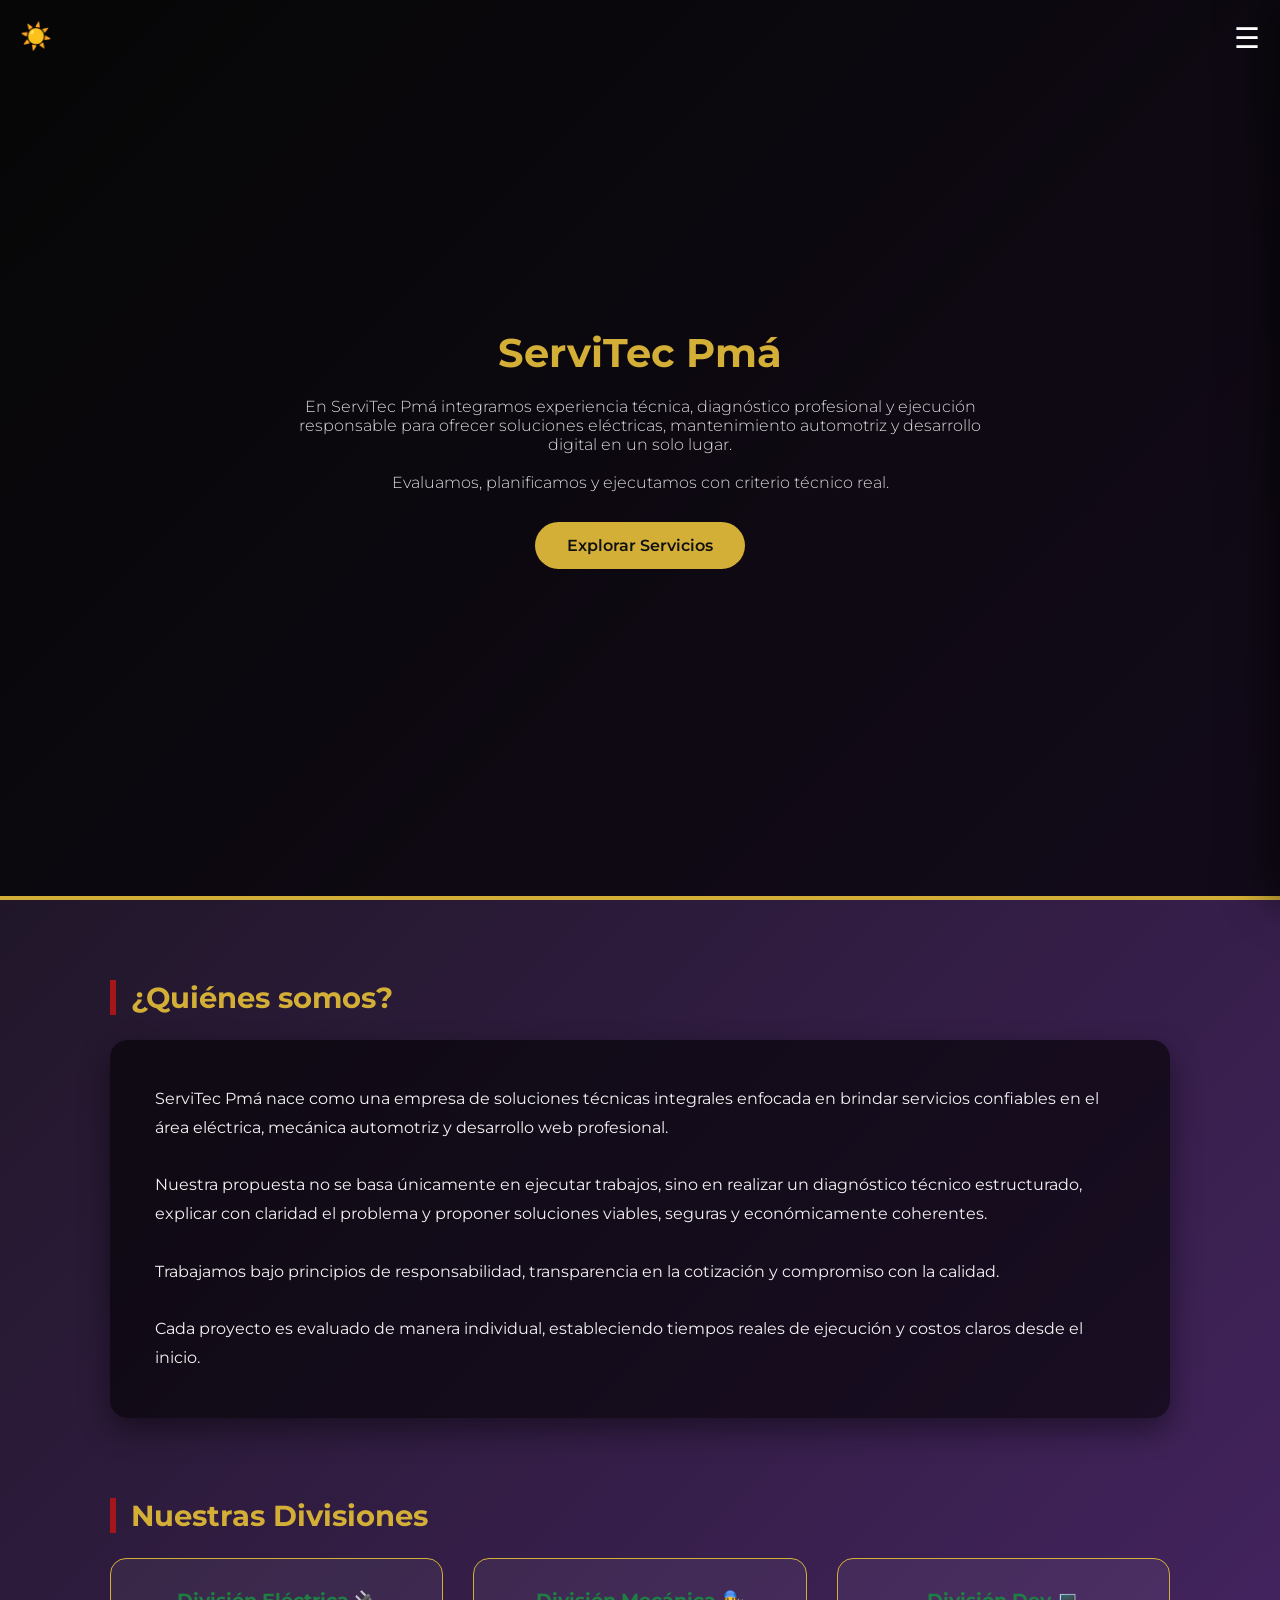
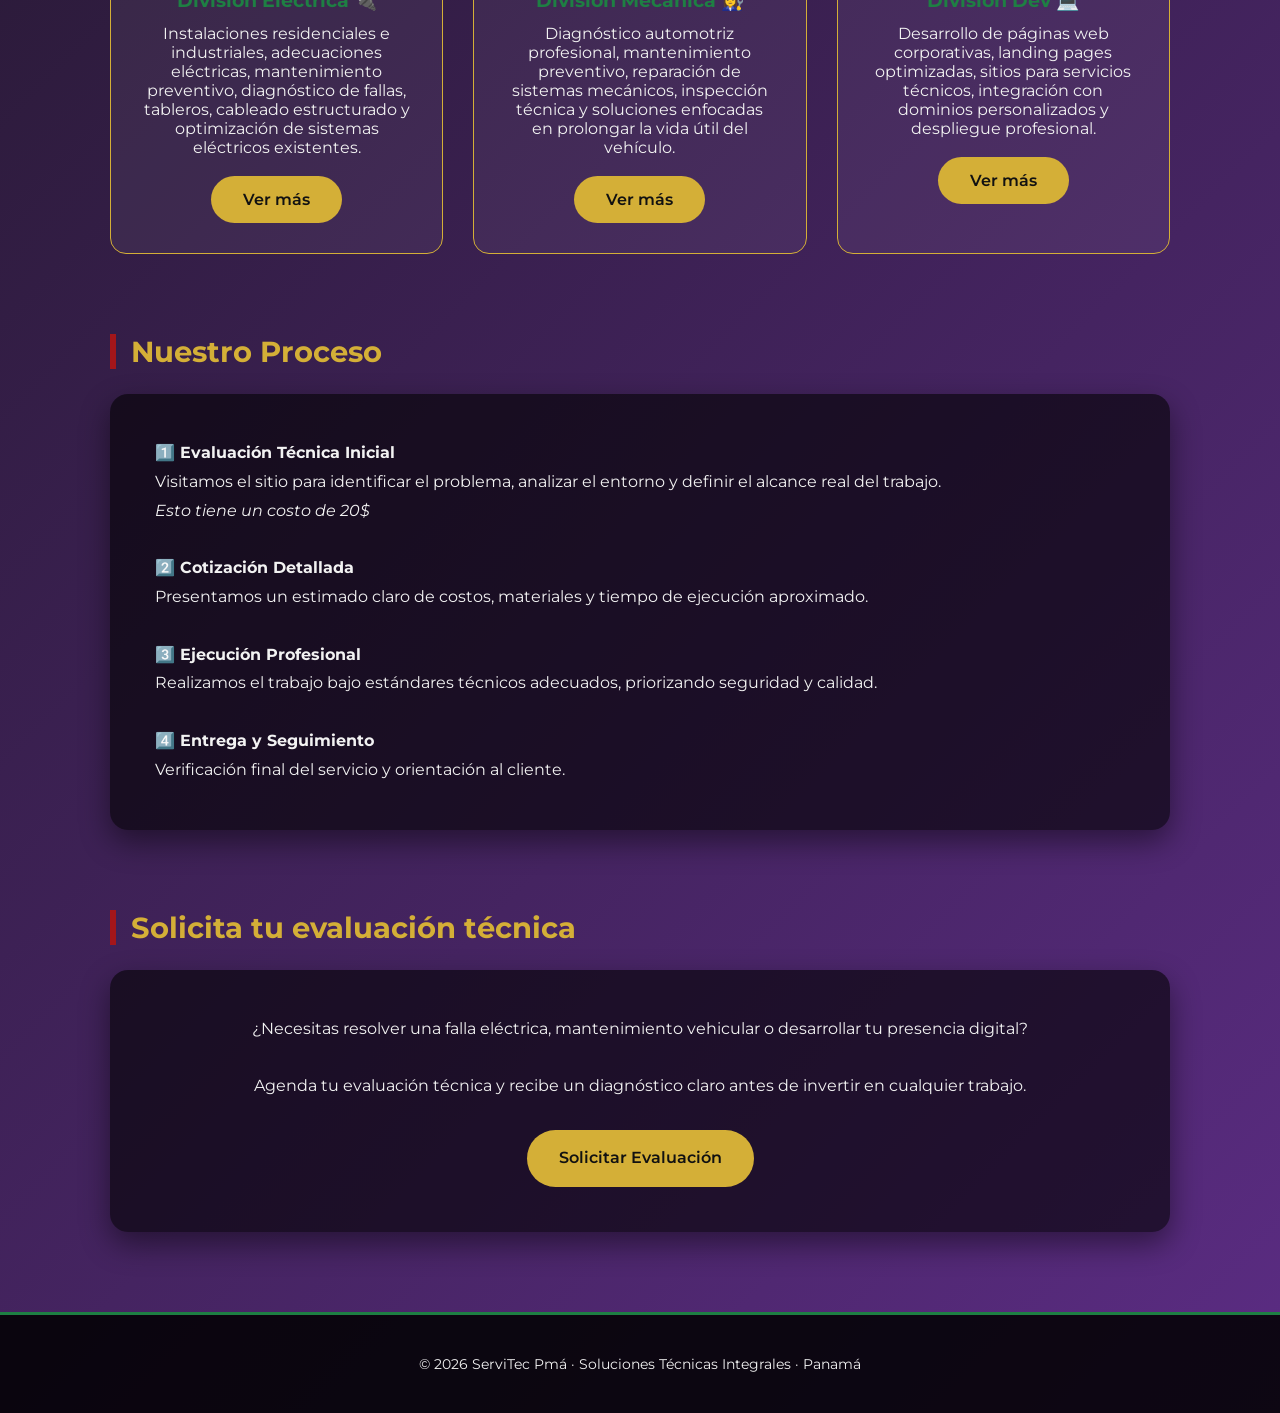
==== index.html @ d72077bb "Update index.html Cambio en la linea 159. redireccionamiento del botón <Solicitar Evaluación> "sopo" ====
<!DOCTYPE html>
<html lang="es">
<head>
  <meta charset="UTF-8">
  <title>ServiTec Pmá | Soluciones Técnicas Integrales</title>
  <meta name="description" content="ServiTec Pmá – Electricidad, Mecánica Automotriz y Desarrollo Web en Panamá. Soluciones técnicas confiables y profesionales.">
  <meta name="viewport" content="width=device-width, initial-scale=1.0">

  <link rel="icon" type="image/png" href="assets/img/ServiTec.png">
  <link rel="stylesheet" href="assets/css/main.css">
</head>

<body>

<div class="theme-btn" onclick="toggleTheme()">☀️</div>
<div class="menu-btn" onclick="toggleMenu()">☰</div>

<!-- ================= MENU LATERAL ================= -->
<div class="menu" id="menu">
  <div class="back" onclick="toggleMenu()">← Volver</div>

  <a href="https://instagram.com/" target="_blank">Instagram</a>

  <div class="submenu-toggle" onclick="toggleSubmenu()">
  Servicios ▾
  </div>
  <div id="submenu" style="display:none; padding-left:15px;">
    <a href="electricidad/index.html">Eléctrico 🔌</a>
    <a href="mecanica/index.html">Mecánico 👩‍🔧</a>
    <a href="desarrollo-web/index.html">Dev 💻</a>
  </div>

  <a href="soporte/index.html">Soporte</a>
  <a href="sobre-nosotros/index.html">Sobre Nosotros</a>

  <!-- Número oculto -->
  <a href="tel:+50769799261" style="display:none;">+507 6979-9261</a>
</div>

<!-- ================= HERO ================= -->
<header class="hero">

  <div class="hero-content">
    <h1>ServiTec Pmá</h1>
    <p>
      En ServiTec Pmá integramos experiencia técnica, diagnóstico profesional
      y ejecución responsable para ofrecer soluciones eléctricas,
      mantenimiento automotriz y desarrollo digital en un solo lugar.
      <br><br>
      Evaluamos, planificamos y ejecutamos con criterio técnico real.
    </p>

    <div class="cta" style="margin-top:30px">
      <a href="#servicios" class="btn">Explorar Servicios</a>
    </div>
  </div>

</header>

<!-- ================= QUIÉNES SOMOS ================= -->
<section class="fade">
  <h2>¿Quiénes somos?</h2>
  <div class="box">
    ServiTec Pmá nace como una empresa de soluciones técnicas integrales
    enfocada en brindar servicios confiables en el área eléctrica,
    mecánica automotriz y desarrollo web profesional.
    <br><br>
    Nuestra propuesta no se basa únicamente en ejecutar trabajos,
    sino en realizar un diagnóstico técnico estructurado,
    explicar con claridad el problema y proponer soluciones viables,
    seguras y económicamente coherentes.
    <br><br>
    Trabajamos bajo principios de responsabilidad,
    transparencia en la cotización y compromiso con la calidad.
    <br><br>
    Cada proyecto es evaluado de manera individual,
    estableciendo tiempos reales de ejecución y costos claros desde el inicio.
  </div>
</section>

<!-- ================= SERVICIOS ================= -->
<section id="servicios" class="fade">
  <h2>Nuestras Divisiones</h2>

  <div class="grid grid-2">

    <div class="pilar">
      <h3>División Eléctrica 🔌</h3>
      <p>
        Instalaciones residenciales e industriales,
        adecuaciones eléctricas, mantenimiento preventivo,
        diagnóstico de fallas, tableros, cableado estructurado
        y optimización de sistemas eléctricos existentes.
      </p>
      <br>
      <a href="electricidad/index.html" class="btn">Ver más</a>
    </div>

    <div class="pilar">
      <h3>División Mecánica 👩‍🔧</h3>
      <p>
        Diagnóstico automotriz profesional, mantenimiento preventivo,
        reparación de sistemas mecánicos, inspección técnica
        y soluciones enfocadas en prolongar la vida útil del vehículo.
      </p>
      <br>
      <a href="mecanica/index.html" class="btn">Ver más</a>
    </div>

    <div class="pilar">
      <h3>División Dev 💻</h3>
      <p>
        Desarrollo de páginas web corporativas,
        landing pages optimizadas, sitios para servicios técnicos,
        integración con dominios personalizados y despliegue profesional.
      </p>
      <br>
      <a href="desarrollo-web/index.html" class="btn">Ver más</a>
    </div>

  </div>
</section>

<!-- ================= PROCESO ================= -->
<section class="fade">
  <h2>Nuestro Proceso</h2>
  <div class="box">
    <strong>1️⃣ Evaluación Técnica Inicial</strong><br>
    Visitamos el sitio para identificar el problema,
    analizar el entorno y definir el alcance real del trabajo.<br>
    <i>Esto tiene un costo de 20$</i>
    <br><br>

    <strong>2️⃣ Cotización Detallada</strong><br>
    Presentamos un estimado claro de costos, materiales
    y tiempo de ejecución aproximado.
    <br><br>

    <strong>3️⃣ Ejecución Profesional</strong><br>
    Realizamos el trabajo bajo estándares técnicos adecuados,
    priorizando seguridad y calidad.
    <br><br>

    <strong>4️⃣ Entrega y Seguimiento</strong><br>
    Verificación final del servicio y orientación al cliente.
  </div>
</section>

<!-- ================= CTA FINAL ================= -->
<section class="fade">
  <h2>Solicita tu evaluación técnica</h2>
  <div class="box" style="text-align:center">
    ¿Necesitas resolver una falla eléctrica, mantenimiento vehicular
    o desarrollar tu presencia digital?
    <br><br>
    Agenda tu evaluación técnica y recibe un diagnóstico claro
    antes de invertir en cualquier trabajo.
    <br><br>
    <a href="solicitud/index.html" class="btn">Solicitar Evaluación</a>
  </div>
</section>

<!-- ================= FOOTER ================= -->
<footer>
  © 2026 ServiTec Pmá · Soluciones Técnicas Integrales · Panamá
</footer>
  
<script src="assets/js/app.js" defer></script>

<script>
function toggleSubmenu(){
  const sub = document.getElementById("submenu");
  const isOpen = sub.style.display === "block";
  sub.style.display = isOpen ? "none" : "block";
  }
</script>
</body>
</html>
---- assets/css/main.css ----
/* =========================
   SERVITEC PMÁ – MAIN CSS
   Corporativo + Técnico Industrial
========================= */

/* ========= TIPOGRAFÍA ========= */
@import url('https://fonts.googleapis.com/css2?family=Montserrat:wght@300;400;600;700&display=swap');

:root{
  --morado:#5b2c83;
  --dorado:#d4af37;
  --verde:#1e7f43;
  --negro:#111111;
  --rojo:#a4161a;
  --blanco:#ffffff;
  --gris:#f4f6f8;
}

/* ========= RESET ========= */
*{
  box-sizing:border-box;
  margin:0;
  padding:0;
}

html{
  scroll-behavior:smooth;
  overflow-x:hidden;
}

body{
  font-family:'Montserrat',sans-serif;
  background:linear-gradient(135deg,var(--negro),var(--morado));
  color:#f2f2f2;
  transition:.4s;
}

/* ========= DARK MODE ========= */
body.dark{
  background:#0c0c0c;
  color:#ffffff;
}

/* ========= HEADER ========= */
header{
  padding:60px 8%;
  background:rgba(0,0,0,0.65);
  border-bottom:4px solid var(--dorado);
  display:flex;
  align-items:center;
  gap:25px;
}

header img{
  width:80px;
}

header h1{
  font-size:2rem;
  color:var(--dorado);
  font-weight:700;
}

header p{
  opacity:.85;
  font-weight:300;
}

/* ========= NAV ========= */
nav{
  display:flex;
  justify-content:center;
  gap:35px;
  padding:16px 0;
  background:rgba(0,0,0,0.75);
}

nav a{
  color:#ffffff;
  text-decoration:none;
  font-weight:600;
  position:relative;
  transition:.3s;
}

nav a:hover{
  color:var(--dorado);
}

/* ========= SECCIONES ========= */
section{
  max-width:1100px;
  margin:80px auto;
  padding:0 20px;
}

section h2{
  font-size:1.8rem;
  margin-bottom:25px;
  color:var(--dorado);
  border-left:6px solid var(--rojo);
  padding-left:15px;
}

/* ========= BOX / CARDS ========= */
.box{
  background:rgba(0,0,0,0.6);
  border-radius:18px;
  padding:45px;
  margin-bottom:35px;
  box-shadow:0 12px 30px rgba(0,0,0,.45);
  line-height:1.8;
}

body.dark .box{
  background:#151515;
}

/* ========= GRID ========= */
.grid{
  display:grid;
  gap:30px;
}

.grid-2{
  grid-template-columns:repeat(auto-fit,minmax(280px,1fr));
}

/* ========= PILARES / SERVICIOS ========= */
.pilar{
  background:rgba(255,255,255,0.05);
  border:1px solid var(--dorado);
  border-radius:16px;
  padding:30px;
  text-align:center;
  transition:.3s;
}

.pilar:hover{
  transform:translateY(-5px);
  box-shadow:0 10px 25px rgba(0,0,0,.6);
}

.pilar h3{
  color:var(--verde);
  margin-bottom:12px;
}

/* ========= BOTONES ========= */
.btn{
  display:inline-block;
  padding:14px 32px;
  background:var(--dorado);
  color:var(--negro);
  text-decoration:none;
  border-radius:40px;
  font-weight:600;
  transition:.3s;
}

.btn:hover{
  transform:translateY(-2px);
  filter:brightness(1.05);
}

.btn-outline{
  border:2px solid var(--dorado);
  color:var(--dorado);
  background:transparent;
}

/* BOTÓN TEMA FIJO */
.theme-btn{
  position:fixed;
  top:20px;
  left:20px;
  z-index:1100;
  font-size:1.6rem;
  cursor:pointer;
}

/* ========= HERO ========= */

.hero{
  min-height:100vh;
  display:flex;
  align-items:center;
  justify-content:center;
  text-align:center;
  padding:0 20px;
}

.hero-content{
  max-width:800px;
}

.hero h1{
  font-size:2.8rem;
  margin-bottom:20px;
}

.hero h1{
  font-size:2.5rem;
  color:var(--dorado);
}

.hero p{
  margin-top:20px;
  max-width:700px;
  margin-left:auto;
  margin-right:auto;
  opacity:.9;
}

/* ========= FOOTER ========= */
footer{
  text-align:center;
  padding:40px 20px;
  background:rgba(0,0,0,0.85);
  font-size:.9rem;
  border-top:3px solid var(--verde);
}

/* ========= MENU LATERAL ========= */
.menu{
  position:fixed;
  inset:0;
  width:100%;
  height:100dvh;
  background:linear-gradient(135deg,var(--negro),var(--morado));
  padding:80px 30px;
  display:flex;
  flex-direction:column;
  transform:translateX(100%);
  transition:transform .35s ease;
  z-index:1000;
  overflow-y:auto;
}

.menu.open{
  transform:translateX(0);
}

.menu.open{
  right:0;
}

/* BOTÓN MENÚ FIJO */
.menu-btn{
  position:fixed;
  top:20px;
  right:20px;
  z-index:1200;
  font-size:1.8rem;
  cursor:pointer;
  color:#fff;
}

/* BLOQUEO DE SCROLL SOLO EN MÓVIL */
@media(max-width:1023px){
  body.menu-open{
    overflow:hidden;
    height:100dvh;
    touch-action:none;
  }
}

/* OCULTAR BOTONES CUANDO EL MENÚ ESTÁ ABIERTO */
body.menu-open .menu-btn,
body.menu-open .theme-btn{
  opacity:0;
  pointer-events:none;
  transition:opacity .3s ease;
}

.menu a{
  display:block;
  color:#fff;
  text-decoration:none;
  margin:20px 0;
  font-weight:500;
}

.submenu-toggle{
  color:#fff;
  font-weight:600;
  cursor:pointer;
  margin:18px 0;
}

.menu-btn,
.theme-btn{
  transition:opacity .3s ease;
}

/* ========= ANIMACIONES ========= */
.fade{
  opacity:0;
  transform:translateY(40px);
  transition:all .8s ease;
}

.fade.show{
  opacity:1;
  transform:none;
}

/* ========= RESPONSIVE ========= */
@media(min-width:1024px){

  .menu{
    width:380px;
    height:100vh;
    inset:auto 0 0 auto;   /* solo derecha */
    top:0;
    right:0;
    transform:translateX(100%);
    box-shadow:-10px 0 40px rgba(0,0,0,.6);
  }

  .menu.open{
    transform:translateX(0);
  }

}

@media(max-width:768px){

  header{
    flex-direction:column;
    text-align:center;
  }

  nav{
    flex-wrap:wrap;
    gap:20px;
  }

  .hero{
    padding:80px 20px;
  }

  section{
    margin:50px auto;
  }

  .box{
    padding:28px;
  }

}
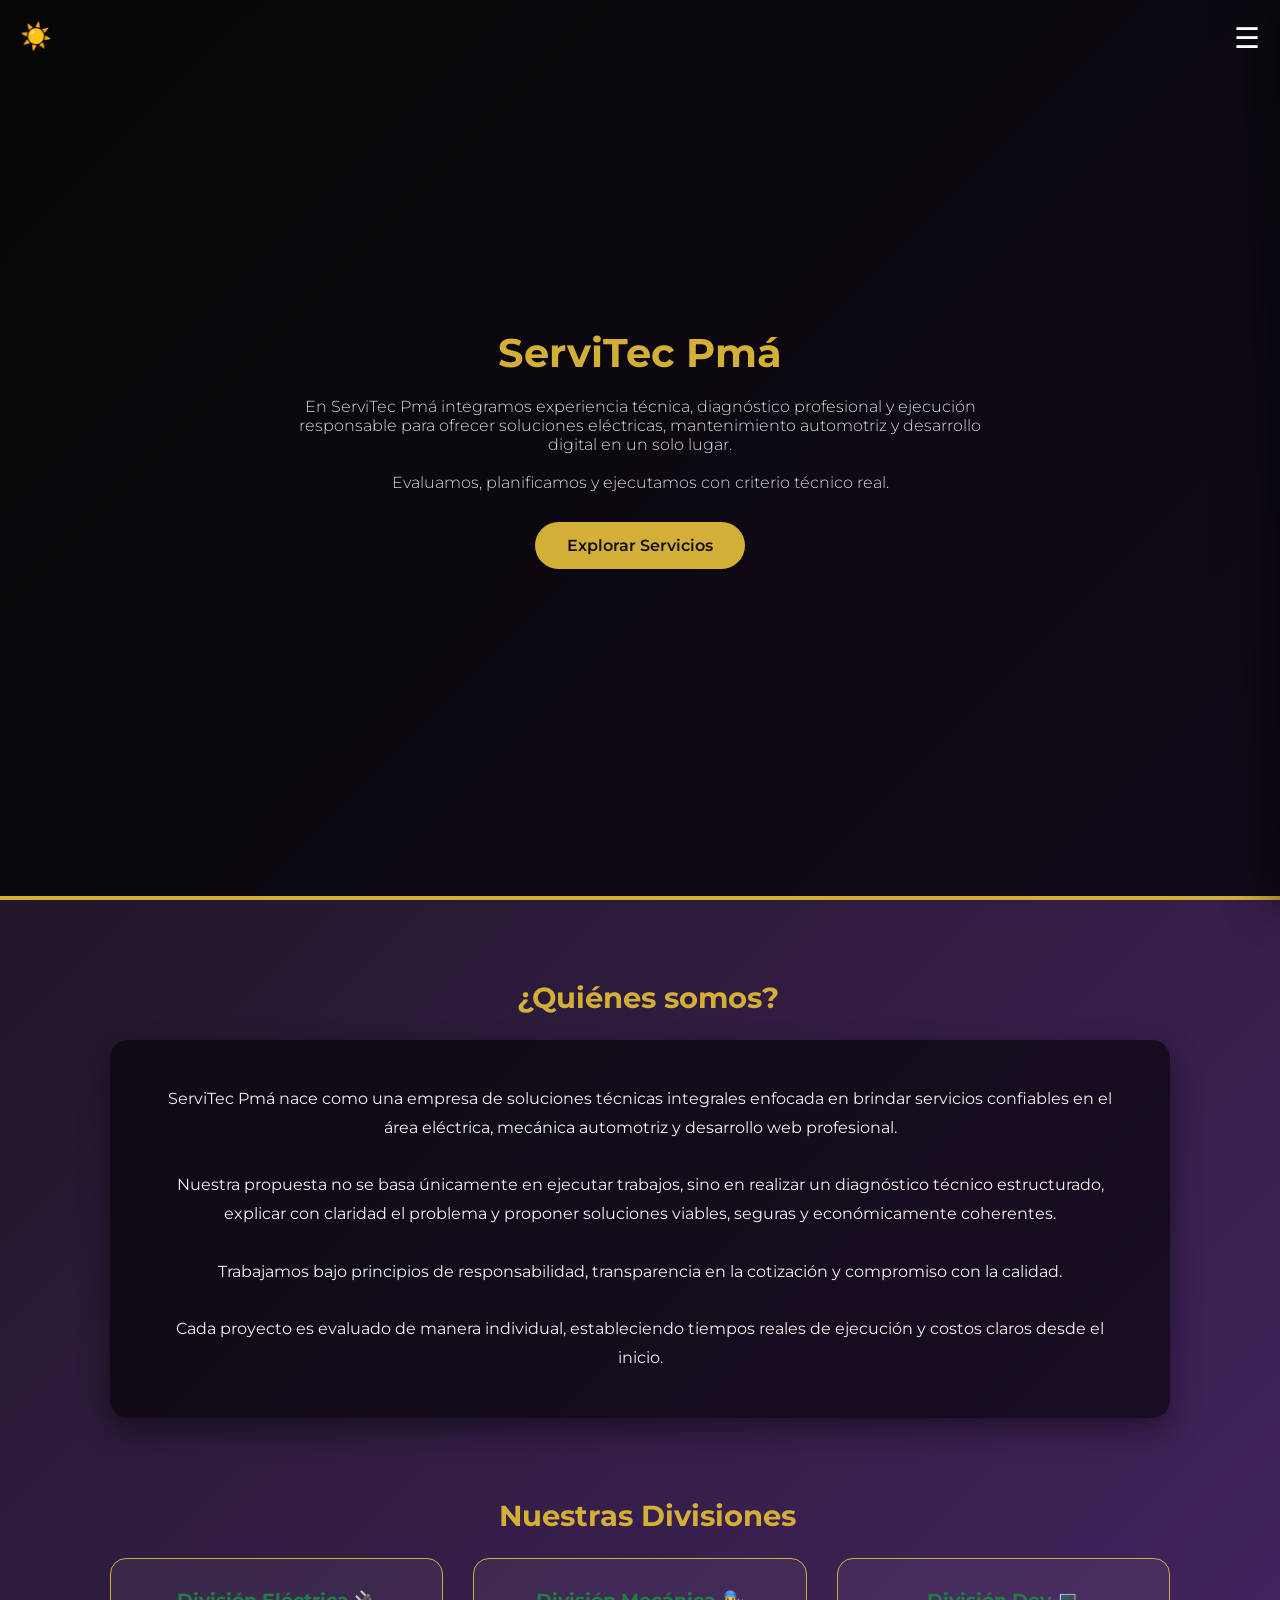
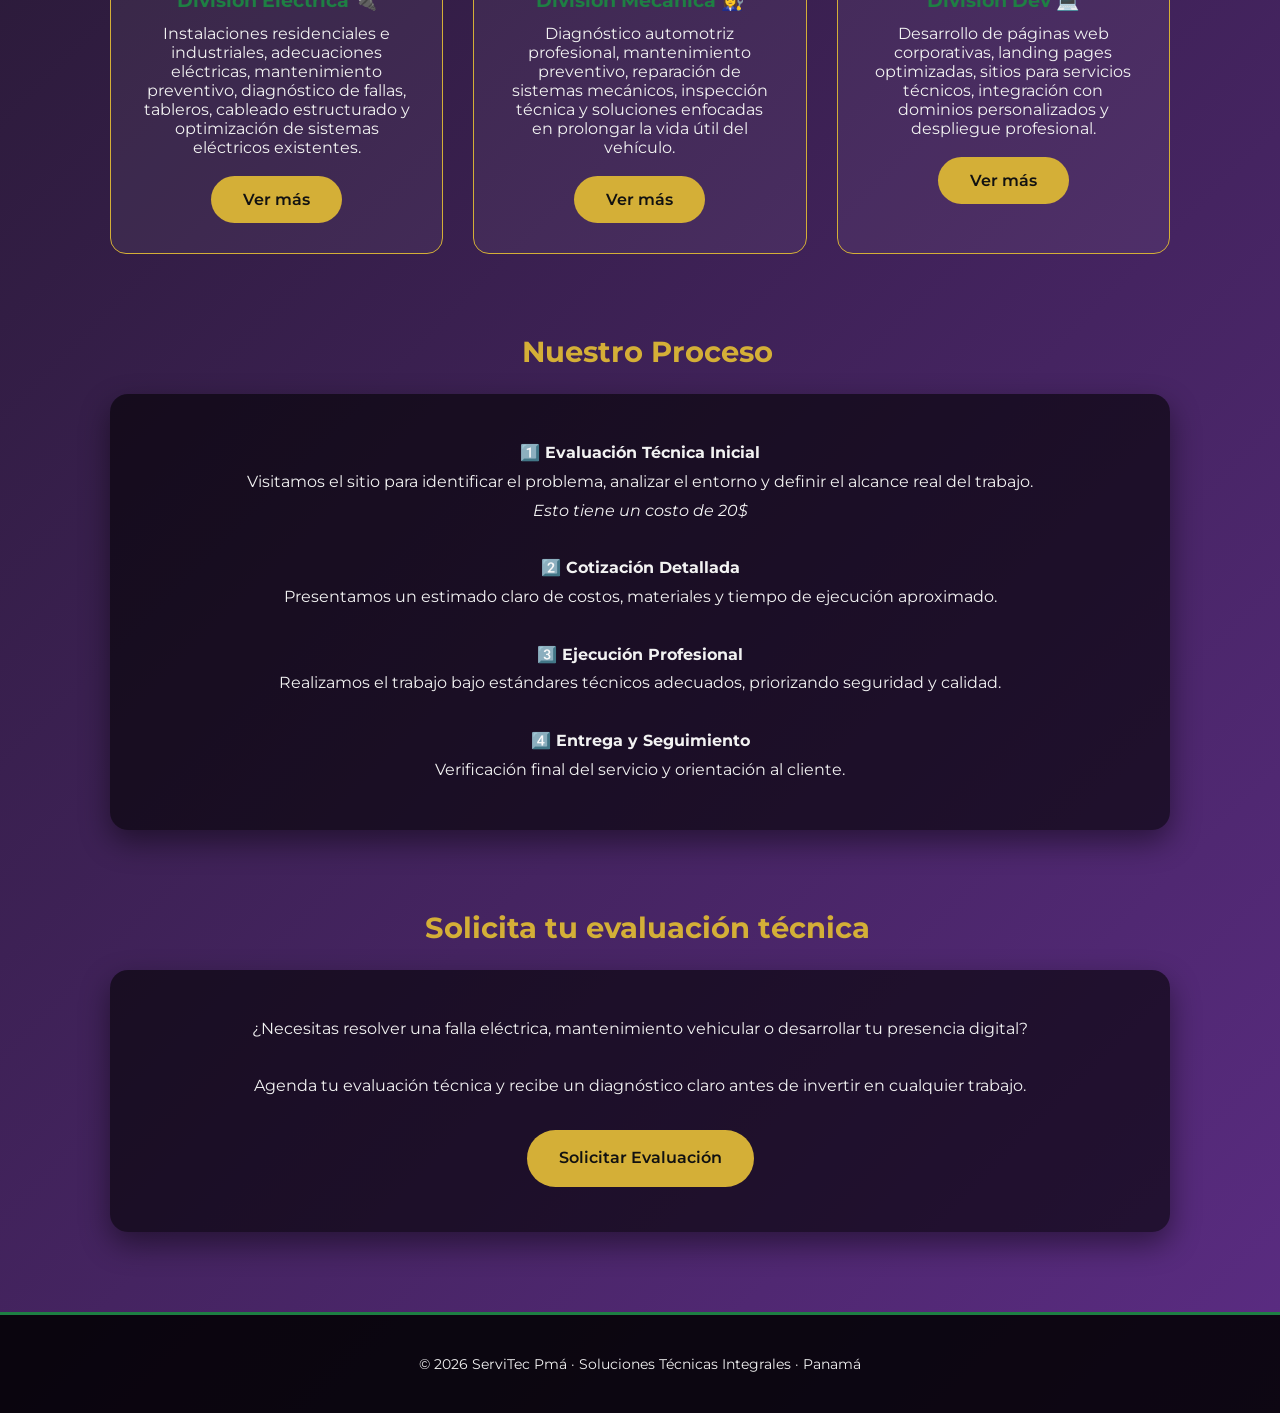
==== commit f4e7445f: "Update index.html corrección en el menú" ====
--- a/index.html
+++ b/index.html
@@ -17,7 +17,7 @@
 
 <!-- ================= MENU LATERAL ================= -->
 <div class="menu" id="menu">
-  <div class="back" onclick="toggleMenu()">← Volver</div>
+  <div class="back" onclick="toggleMenu()">     ☰</div>
 
   <a href="https://instagram.com/" target="_blank">Instagram</a>
 
@@ -167,17 +167,6 @@
   
 <script src="assets/js/app.js" defer></script>
 
-<script>
-function toggleSubmenu(){
-  const sub = document.getElementById("submenu");
-  const isOpen = sub.style.display === "block";
-  sub.style.display = isOpen ? "none" : "block";
-  }
-</script>
 </body>
 </html>
 
-
-
-
-
--- a/assets/css/main.css
+++ b/assets/css/main.css
@@ -48,6 +48,7 @@
   border-bottom:4px solid var(--dorado);
   display:flex;
   align-items:center;
+  justify-content: center;
   gap:25px;
 }
 
@@ -92,13 +93,13 @@
   max-width:1100px;
   margin:80px auto;
   padding:0 20px;
+  text-align:center;
 }
 
 section h2{
   font-size:1.8rem;
   margin-bottom:25px;
   color:var(--dorado);
-  border-left:6px solid var(--rojo);
   padding-left:15px;
 }
 
@@ -348,4 +349,5 @@
     padding:28px;
   }
 
-}+
+}
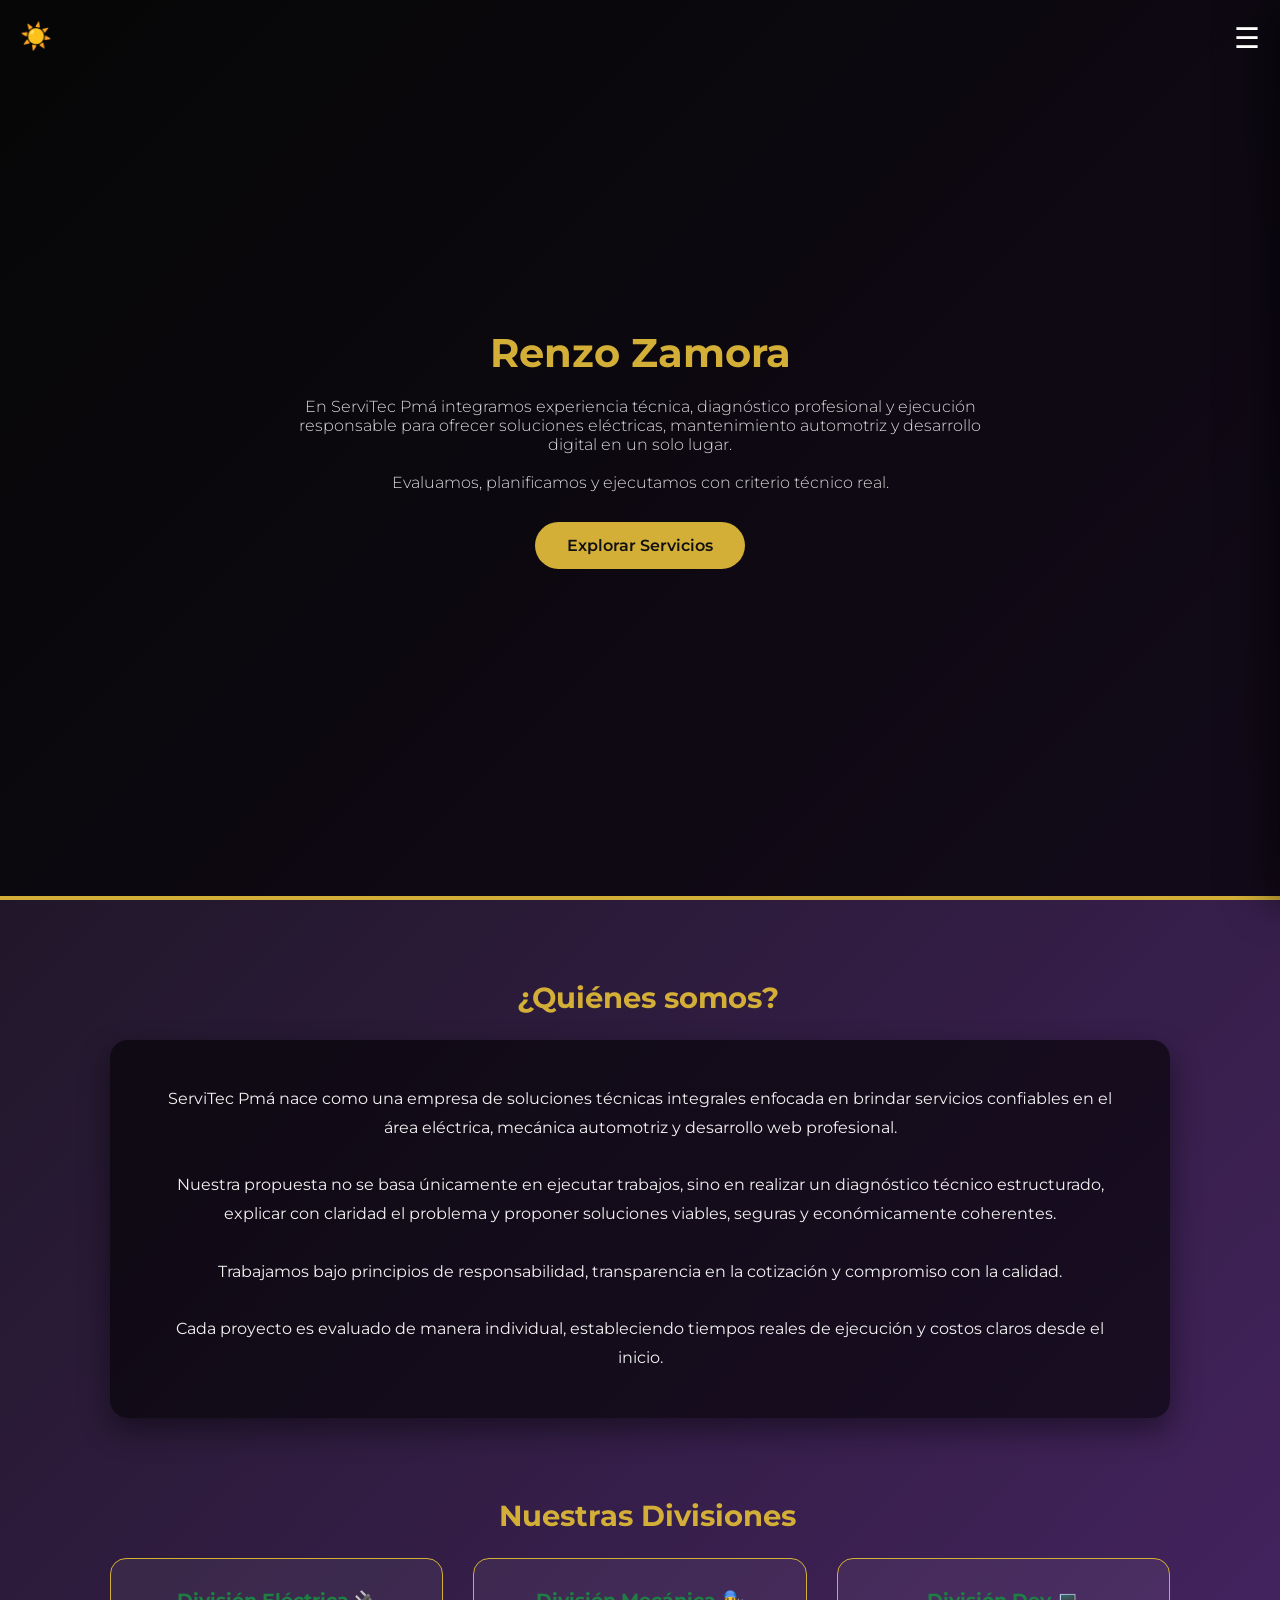
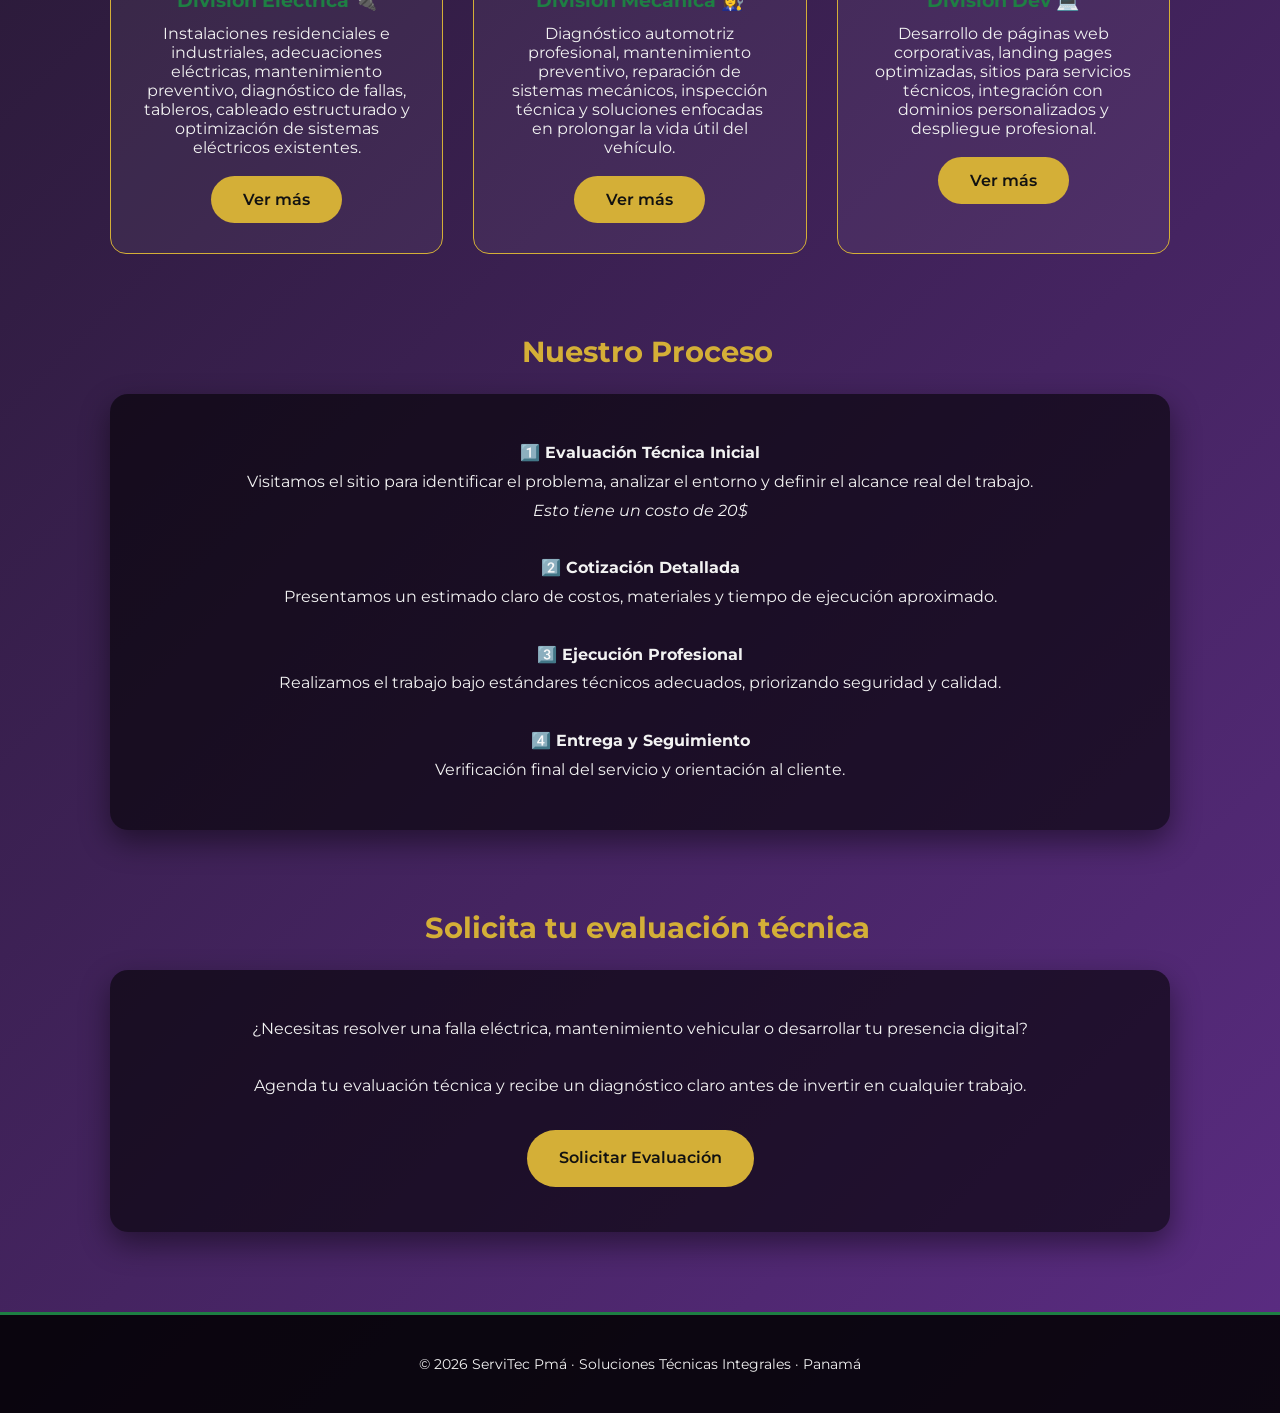
==== commit 23a7b753: "Update index.html XD" ====
--- a/index.html
+++ b/index.html
@@ -32,16 +32,14 @@
 
   <a href="soporte/index.html">Soporte</a>
   <a href="sobre-nosotros/index.html">Sobre Nosotros</a>
-
-  <!-- Número oculto -->
-  <a href="tel:+50769799261" style="display:none;">+507 6979-9261</a>
+  <a href="admin/login.html">Ingresar</a>
 </div>
 
 <!-- ================= HERO ================= -->
 <header class="hero">
 
   <div class="hero-content">
-    <h1>ServiTec Pmá</h1>
+    <h1>Renzo Zamora</h1>
     <p>
       En ServiTec Pmá integramos experiencia técnica, diagnóstico profesional
       y ejecución responsable para ofrecer soluciones eléctricas,
--- a/assets/css/main.css
+++ b/assets/css/main.css
@@ -1,26 +1,26 @@
-/* =========================
+/*=========================
    SERVITEC PMÁ – MAIN CSS
    Corporativo + Técnico Industrial
-========================= */
+=========================*/
 
 /* ========= TIPOGRAFÍA ========= */
 @import url('https://fonts.googleapis.com/css2?family=Montserrat:wght@300;400;600;700&display=swap');
 
 :root{
-  --morado:#5b2c83;
-  --dorado:#d4af37;
-  --verde:#1e7f43;
-  --negro:#111111;
-  --rojo:#a4161a;
-  --blanco:#ffffff;
-  --gris:#f4f6f8;
+   --morado:#5b2c83;
+   --dorado:#d4af37;
+   --verde:#1e7f43;
+   --negro:#111111;
+   --rojo:#a4161a;
+   --blanco:#ffffff;
+   --gris:#f4f6f8;
 }
 
 /* ========= RESET ========= */
 *{
-  box-sizing:border-box;
-  margin:0;
-  padding:0;
+   box-sizing:border-box;
+   margin:0;
+   padding:0;
 }
 
 html{
@@ -181,7 +181,6 @@
 }
 
 /* ========= HERO ========= */
-
 .hero{
   min-height:100vh;
   display:flex;
@@ -306,6 +305,204 @@
   transform:none;
 }
 
+/* =========================
+   FORMULARIO SOLICITUD
+========================= */
+.solicitud-box{
+  max-width:520px;
+  margin:0 auto;
+  background:#f9f9f6;
+  padding:40px;
+  border-radius:18px;
+
+  display:flex;
+  flex-direction:column;
+  gap:16px;
+}
+
+/* inputs */
+.solicitud-box input,
+.solicitud-box textarea,
+.solicitud-box select{
+   margin-top:5px;
+   margin-bottom:15px;
+   padding:14px 18px;
+   border-radius:10px;
+   border:1px solid #bbb;
+   background:#fff;
+   color:#000;
+   font-size:1rem;
+   width:100%;
+   transition:0.2s;
+}
+
+/* focus */
+.solicitud-box input:focus,
+.solicitud-box textarea:focus,
+.solicitud-box select:focus{
+   outline:none;
+   border:1px solid #0077ff;
+   box-shadow:0 0 5px rgba(0,119,255,0.4);
+}
+
+/* SELECT estilo moderno */
+.solicitud-box select{
+   cursor:pointer;
+   appearance:none;
+   -webkit-appearance:none;
+   -moz-appearance:none;
+   background-image:url("data:image/svg+xml;utf8,<svg fill='black' height='20' viewBox='0 0 20 20' width='20' xmlns='http://www.w3.org/2000/svg'><path d='M5 7l5 5 5-5z'/></svg>");
+   background-repeat:no-repeat;
+   background-position:right 10px center;
+   background-size:16px;
+   padding-right:35px;
+}
+
+.dark .solicitud-box select{
+   background-image:url("data:image/svg+xml;utf8,<svg fill='white' height='20' viewBox='0 0 20 20' width='20' xmlns='http://www.w3.org/2000/svg'><path d='M5 7l5 5 5-5z'/></svg>");
+}
+
+/* labels */
+.solicitud-box label{
+  font-weight:600;
+  color:#333;
+}
+
+/* small */
+.solicitud-box small{
+   font-size: smaller;
+   font-weight:600;
+   color:#3333;
+}
+
+/* botón */
+.solicitud-box button{
+  padding:14px;
+  border-radius:30px;
+  border:none;
+  cursor:pointer;
+  font-size:1rem;
+  background:var(--dorado);
+  color:#111;
+  font-weight:600;
+}
+
+.solicitud-box textarea{
+  min-height:120px;
+  resize:vertical;
+}
+
+/* =========================
+   ADMIN TABLA
+========================= */
+table{
+  width:100%;
+  border-collapse:collapse;
+  color:white;
+}
+
+thead{
+  background:rgba(0,0,0,.7);
+}
+
+th,td{
+  padding:12px;
+  border-bottom:1px solid rgba(255,255,255,.1);
+  text-align:left;
+}
+
+tr:hover{
+  background:rgba(255,255,255,.05);
+}
+
+#tabla td, #tabla th{
+  padding:10px;
+  border-bottom:1px solid #ddd;
+}
+
+#tabla tr:hover{
+  background:#f5f5f5;
+}
+
+/* ===== ESTADOS PANEL ===== */
+
+.estado-select{
+  padding:6px 10px;
+  border-radius:6px;
+  border:1px solid #ccc;
+  font-weight:bold;
+}
+
+/* pendiente */
+.estado-pendiente{
+  background:#fff3cd;
+  color:#856404;
+  border-color:#ffeeba;
+}
+
+/* contactado */
+.estado-contactado{
+  background:#cce5ff;
+  color:#004085;
+  border-color:#b8daff;
+}
+
+/* hecho */
+.estado-hecho{
+  background:#d4edda;
+  color:#155724;
+  border-color:#c3e6cb;
+}
+
+/* =========================
+   MENSAJES DEL SISTEMA
+========================= */
+#msgBox{
+  position:fixed;
+  top:50%;
+  left:50%;
+  transform:translate(-50%,-50%);
+  z-index:9999;
+  display:flex;
+  flex-direction:column;
+  gap:10px;
+  align-items:center;
+}
+
+.msg{
+  padding:16px 22px;
+  border-radius:12px;
+  font-weight:600;
+  color:#fff;
+  min-width:260px;
+  text-align:center;
+  box-shadow:0 10px 30px rgba(0,0,0,.6);
+  animation:msgPop .25s ease;
+}
+
+.msg.ok{
+  background:#1e7f43;
+}
+
+.msg.error{
+  background:#a4161a;
+}
+
+.msg.info{
+  background:#5b2c83;
+}
+
+@keyframes msgPop{
+  from{
+    opacity:0;
+    transform:scale(-9);
+  }
+  to{
+    opacity:1;
+    transform:scale(1);
+  }
+}
+
 /* ========= RESPONSIVE ========= */
 @media(min-width:1024px){
 
@@ -349,5 +546,4 @@
     padding:28px;
   }
 
-
-}
+}
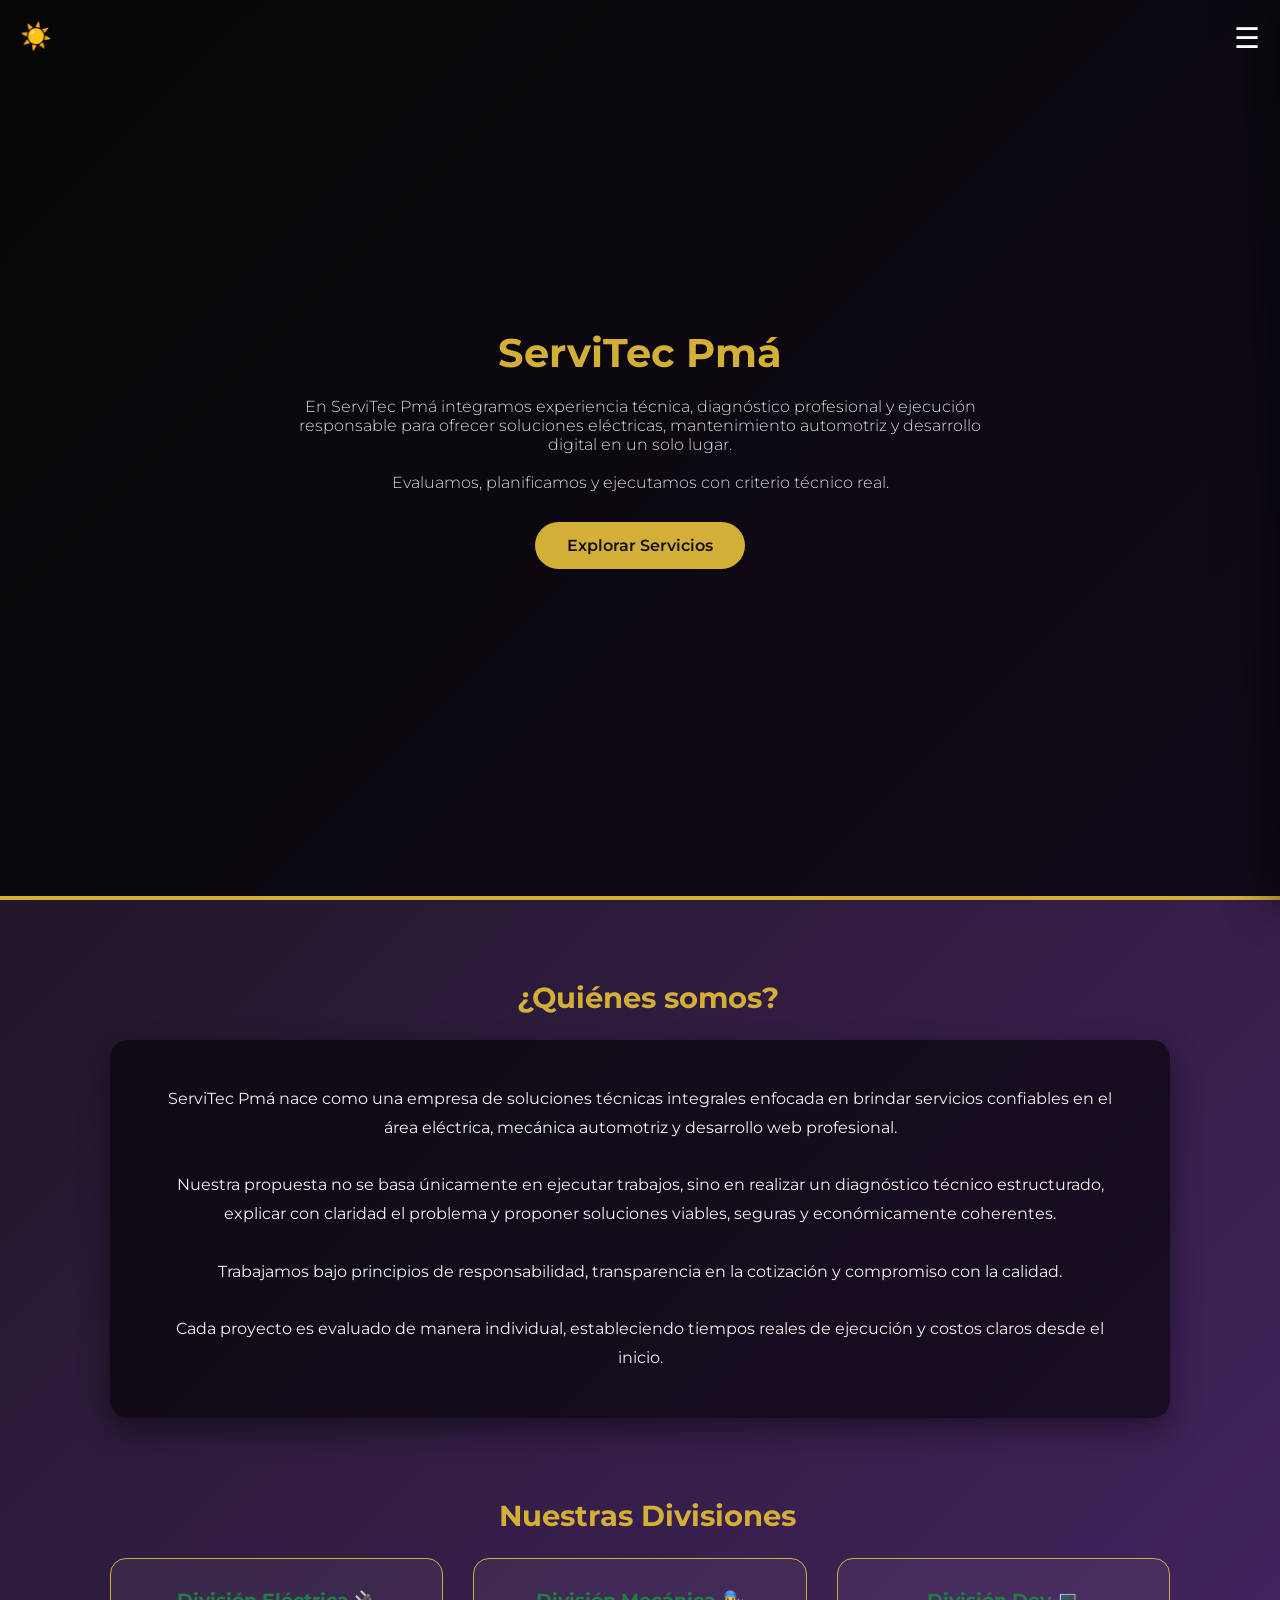
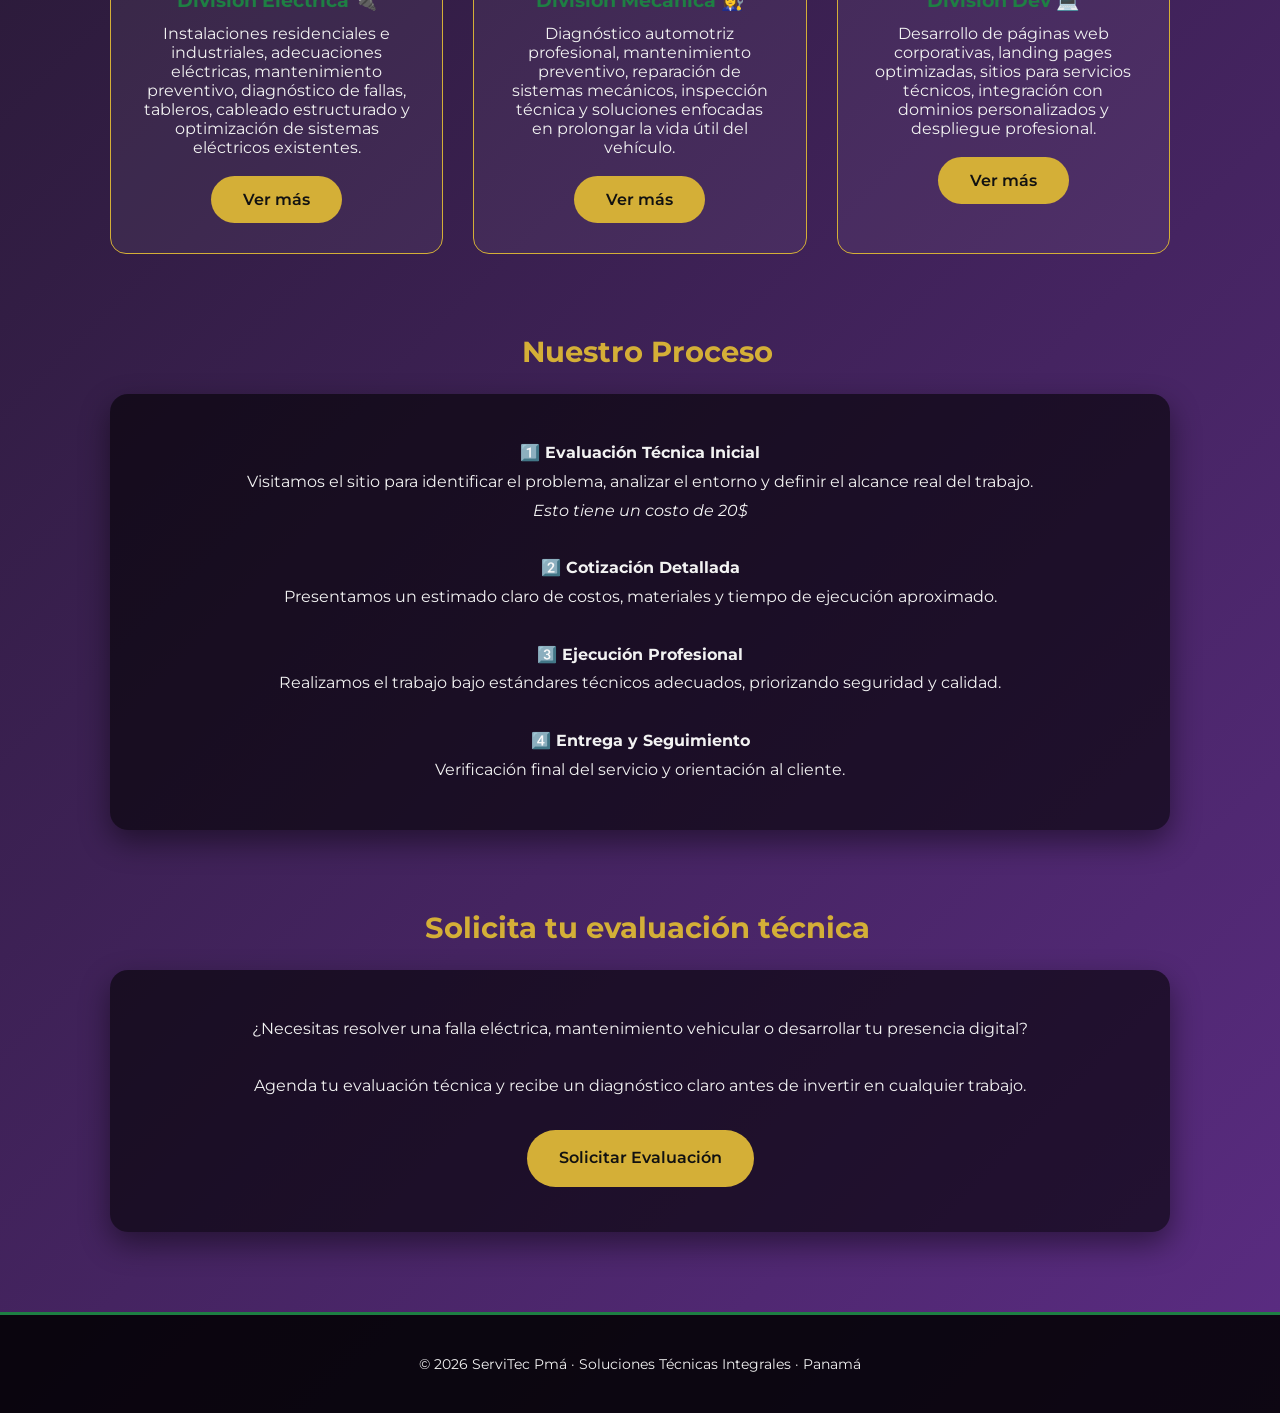
==== commit c92b9521: "Fix HTML encoding issues in index.html" ====
--- a/index.html
+++ b/index.html
@@ -39,7 +39,7 @@
 <header class="hero">
 
   <div class="hero-content">
-    <h1>Renzo Zamora</h1>
+    <h1>ServiTec Pmá</h1>
     <p>
       En ServiTec Pmá integramos experiencia técnica, diagnóstico profesional
       y ejecución responsable para ofrecer soluciones eléctricas,
